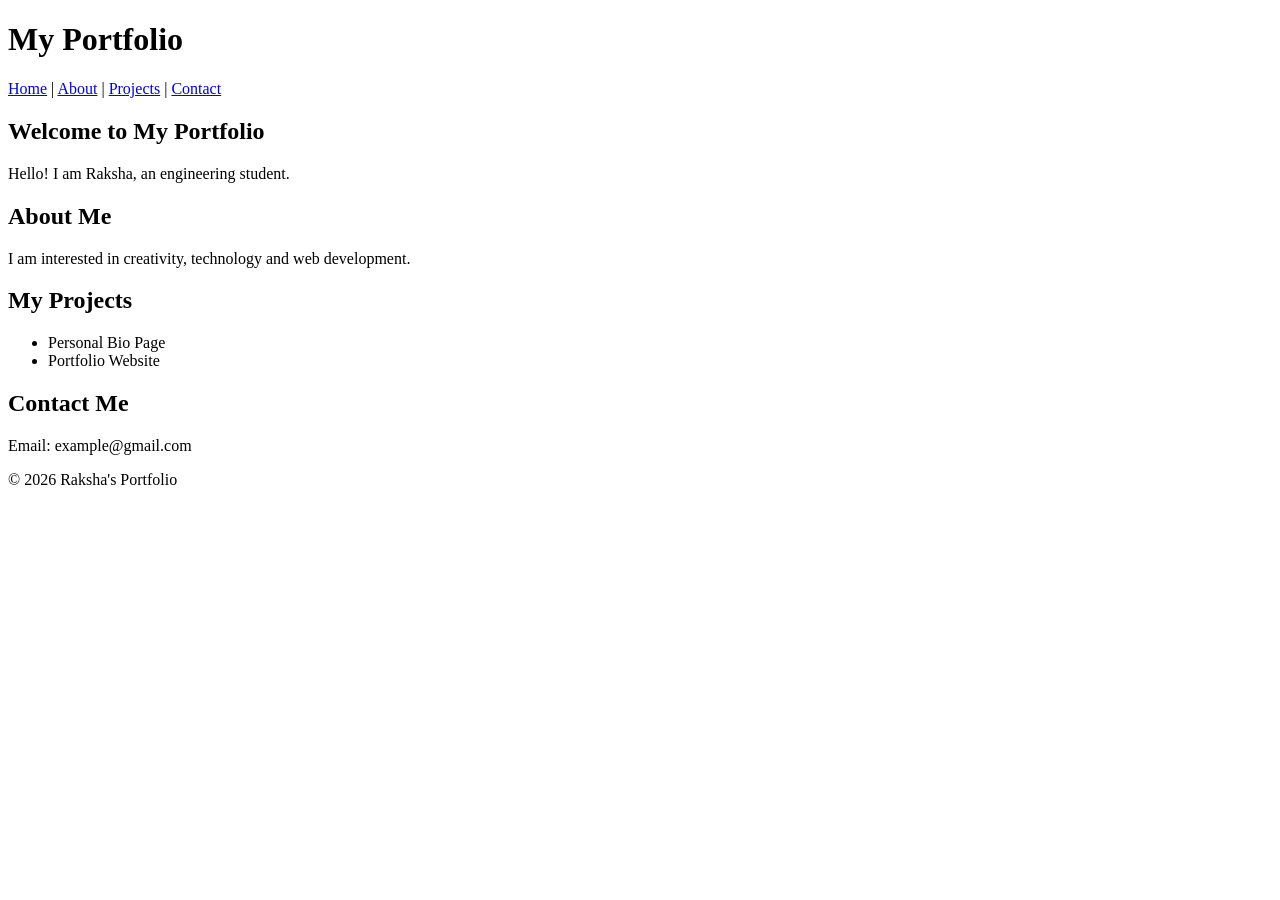
==== Module-2/P6/index.html @ d8af5db7 "Complete P6 portfolio website" ====
<!DOCTYPE html>
<html lang="en">
<head>
    <meta charset="UTF-8">
    <meta name="viewport" content="width=device-width, initial-scale=1.0">
    <title>My Portfolio</title>
</head>
<body>

    <header>
        <h1>My Portfolio</h1>
        <nav>
            <a href="#home">Home</a> |
            <a href="#about">About</a> |
            <a href="#projects">Projects</a> |
            <a href="#contact">Contact</a>
        </nav>
    </header>

    <main>
        <section id="home">
            <h2>Welcome to My Portfolio</h2>
            <p>Hello! I am Raksha, an engineering student.</p>
        </section>

        <section id="about">
            <h2>About Me</h2>
            <p>I am interested in creativity, technology and web development.</p>
        </section>

        <section id="projects">
            <h2>My Projects</h2>
            <ul>
                <li>Personal Bio Page</li>
                <li>Portfolio Website</li>
            </ul>
        </section>

        <section id="contact">
            <h2>Contact Me</h2>
            <p>Email: example@gmail.com</p>
        </section>
    </main>

    <footer>
        <p>© 2026 Raksha's Portfolio</p>
    </footer>

</body>
</html>
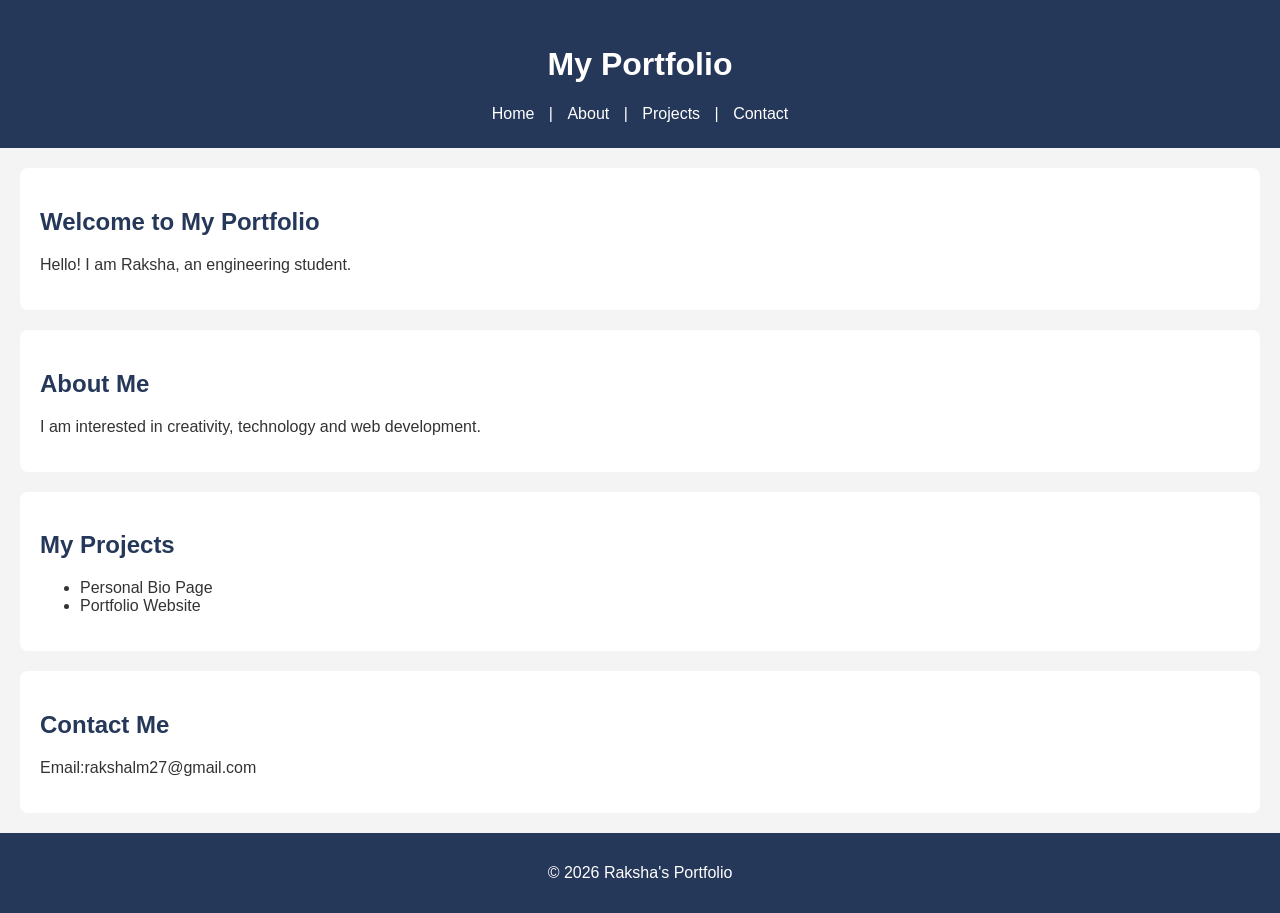
==== commit 0ff0a2c9: "Add CSS styling to portfolio" ====
--- a/Module-2/P6/index.html
+++ b/Module-2/P6/index.html
@@ -4,6 +4,7 @@
     <meta charset="UTF-8">
     <meta name="viewport" content="width=device-width, initial-scale=1.0">
     <title>My Portfolio</title>
+    <link rel="stylesheet" href="style.css">
 </head>
 <body>
 
@@ -38,7 +39,7 @@
 
         <section id="contact">
             <h2>Contact Me</h2>
-            <p>Email: example@gmail.com</p>
+            <p>Email:rakshalm27@gmail.com</p>
         </section>
     </main>
 
--- a/Module-2/P6/style.css
+++ b/Module-2/P6/style.css
@@ -0,0 +1,37 @@
+body {
+    font-family: Arial, sans-serif;
+    margin: 0;
+    background-color: #f4f4f4;
+    color: #333;
+}
+
+header {
+    background-color: #263859;
+    color: white;
+    text-align: center;
+    padding: 25px;
+}
+
+nav a {
+    color: white;
+    text-decoration: none;
+    margin: 10px;
+}
+
+section {
+    background-color: white;
+    margin: 20px;
+    padding: 20px;
+    border-radius: 8px;
+}
+
+h2 {
+    color: #263859;
+}
+
+footer {
+    background-color: #263859;
+    color: white;
+    text-align: center;
+    padding: 15px;
+}
